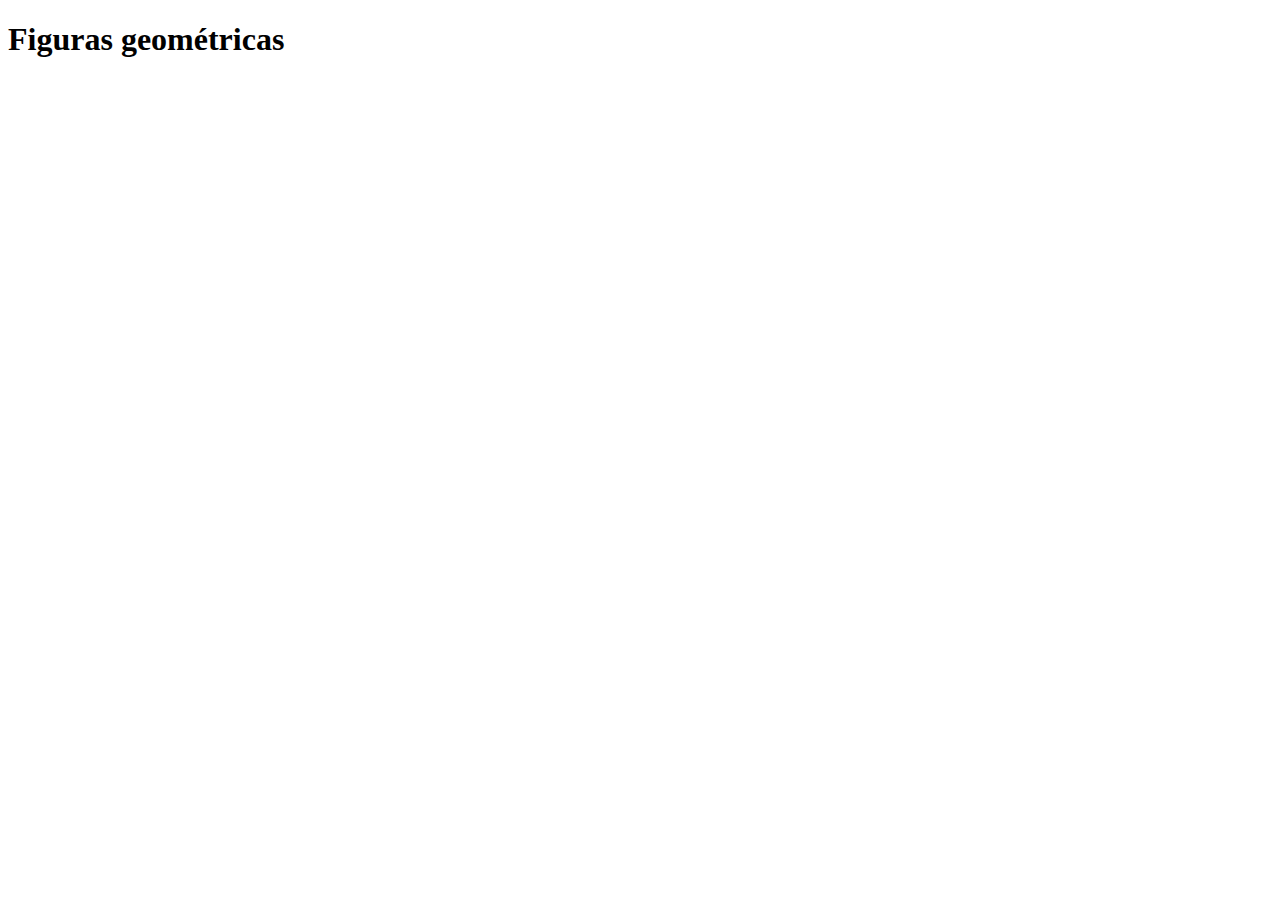
==== figuras.html @ e1929013 "Creando los primeros archivos del proyecto. Cálculando las figuras geométricas" ====
<!DOCTYPE html>
<html lang="en">
<head>
    <meta charset="UTF-8">
    <meta http-equiv="X-UA-Compatible" content="IE=edge">
    <meta name="viewport" content="width=device-width, initial-scale=1.0">
    <title>Figuras geométricas | Curso Práctico de Javascript en Platzi</title> 
</head>
<body>
    <h1>Figuras geométricas</h1>
    <script type="text/javascript" src="./figuras.js"></script>
</body>
</html>
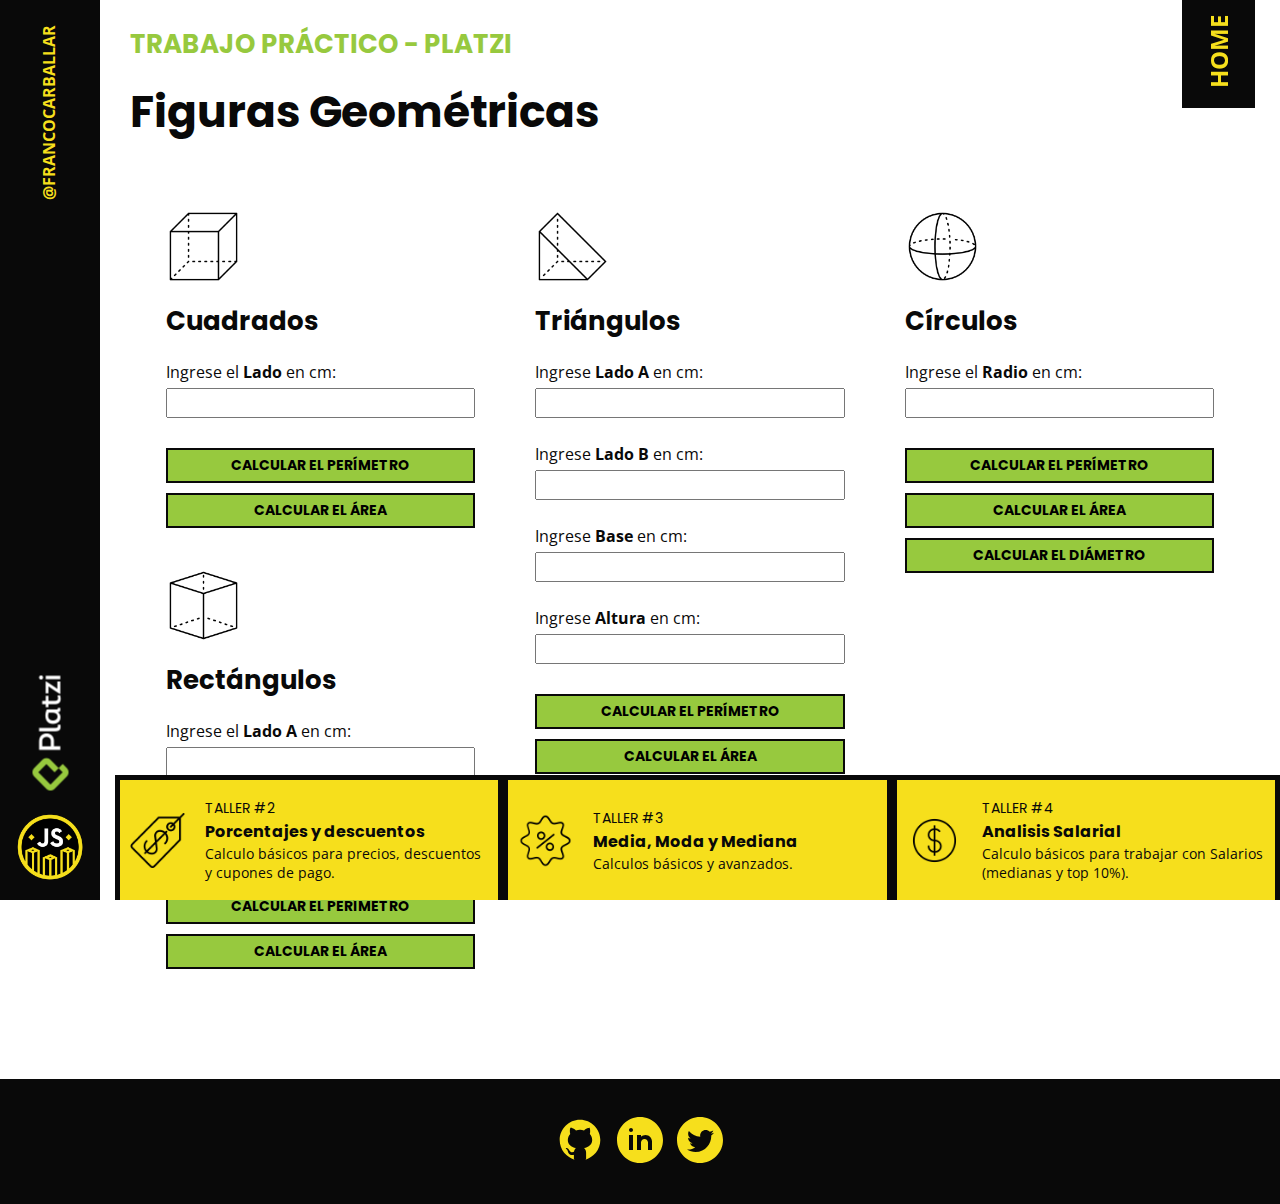
==== commit 19794de8: "Terminando la página de figuras geométricas, el diseño y la funcionalidad con JavaScript" ====
--- a/figuras.html
+++ b/figuras.html
@@ -4,10 +4,154 @@
     <meta charset="UTF-8">
     <meta http-equiv="X-UA-Compatible" content="IE=edge">
     <meta name="viewport" content="width=device-width, initial-scale=1.0">
+    <meta name="robots" content="index, follow">
+    <meta name="description" content="">
+    <link rel="preconnect" href="https://fonts.googleapis.com">
+    <link rel="preconnect" href="https://fonts.gstatic.com" crossorigin>
+    <link href="https://fonts.googleapis.com/css2?family=Open+Sans:wght@400;700&family=Poppins:wght@400;700&display=swap" rel="stylesheet">
+    <link rel="stylesheet" type="text/css" href="./css/mobile.css">
+    <link rel="stylesheet" type="text/css" href="./css/desktop.css" media="(min-width: 1024px")>
+    <link rel="shortcut icon" href="./assets/icons/cubo_rubik.png" type="image/x-icon">
     <title>Figuras geométricas | Curso Práctico de Javascript en Platzi</title> 
 </head>
 <body>
-    <h1>Figuras geométricas</h1>
-    <script type="text/javascript" src="./figuras.js"></script>
+    <header class="header">
+        <nav class="navbar">
+            <div>
+                <a href="./index.html">
+                    <img class="logo-js-challenge" src="assets/img/js-challenge-logo.png" alt="Logo de la escuela de JavaScript de Platzi">
+                </a>
+                <img class="logo-platzi" src="assets/img/platzi.webp" alt="Logotipo de la empresa Platzi">
+            </div>
+            <a class="user" href="https://www.linkedin.com/in/francocarballar/" target="_blank">@francocarballar</a>
+        </nav>
+    </header>
+    <main class="main">
+        <a class="home-btn" href="./index.html">HOME</a>
+        <header>
+            <h3>TRABAJO PRÁCTICO - PLATZI</h3>
+            <h1>Figuras Geométricas</h1>
+        </header>
+        <!-- CUADRADOS Y RECTANGULOS  -->
+        <section class="main-section">
+            <section  class="taller-card">
+                <img src="assets/icons/square.png" alt="Figura geométrica de un cubo" class="img-first">
+                <h2>Cuadrados</h2>
+                <form id="form-cuadrados">
+                    <label  for="inputCuadrado">Ingrese el <strong> Lado</strong> en cm:</label>
+                    <input type="number" name="lado" id="inputCuadrado" min="1">
+                    <p class="error" id="error-cuadrado"></p>
+                    <button class="btn-form btn-form-first" type="button" onclick="calcularPerimetroCuadrado()">Calcular el perímetro</button>
+                    <button class="btn-form" type="button" onclick="calcularAreaCuadrado()">Calcular el área</button>
+                </form>
+                <img src="assets/icons/cube.png" alt="Figura geométrica de un prisma rectángular">
+                <h2>Rectángulos</h2>
+                <form id="rectangulos">
+                    <label for="inputRectangulo1">Ingrese el <strong> Lado A</strong> en cm:</label>
+                    <input type="number" name="lado" id="inputRectangulo1" min="1">
+                    <p class="error" id="error-rectangulo-L1"></p>
+                    <label for="inputRectangulo2">Ingrese el <strong> Lado B</strong> en cm:</label>
+                    <input type="number" name="lado" id="inputRectangulo2" min="1"> 
+                    <p class="error" id="error-rectangulo-L2"></p>
+                    <button class="btn-form btn-form-first" type="button" onclick="calcularPerimetroRectangulo()">Calcular el perímetro</button>
+                    <button class="btn-form" type="button" onclick="calcularAreaRectangulo()">Calcular el área</button>
+                </form>
+            </section>
+            <!-- TRIÁNGULOS  -->
+            <section class="taller-card">
+                <img src="assets/icons/triangle.png" alt="Figura geométrica de un prisma triángular">
+                <h2>Triángulos</h2>
+                <form id="form-triangulos">
+                    <label for="inputTriangulo1">Ingrese <strong> Lado A</strong> en cm:</label>
+                    <input type="number" name="lado" id="inputTriangulo1" min="1">
+                    <p id="error-triangulo-L1" class="error"></p>
+                    <label for="inputTriangulo2">Ingrese <strong> Lado B</strong> en cm:</label>
+                    <input type="number" name="lado" id="inputTriangulo2" min="1">
+                    <p id="error-triangulo-L2" class="error"></p>
+                    <label for="inputBase">Ingrese <strong> Base</strong> en cm:</label>
+                    <input type="number" name="lado" id="inputBase" min="1">
+                    <p id="error-triangulo-base" class="error"></p>
+                    <label for="inputAltura">Ingrese <strong> Altura</strong> en cm:</label>
+                    <input type="number" name="lado" id="inputAltura" min="1">
+                    <p id="error-triangulo-altura" class="error"></p>
+                    <button class="btn-form btn-form-first" type="button" onclick="calcularPerimetroTriangulo();">Calcular el perímetro</button>
+                    <button class="btn-form" type="button" onclick="calcularAreaTriangulo();">calcular el área</button>
+                </form>
+            </section>
+            <!-- CIRCULOS  -->
+            <section class="taller-card">
+                <img src="assets/icons/circle.png" alt="Figura geométrica de una esfera">
+                <h2>Círculos</h2>
+                <form id="circulos">
+                    <label for="inputCirculo">Ingrese el <strong> Radio</strong> en cm:</label>
+                    <input type="number" name="lado" id="inputCirculo" min="1">
+                    <p class="error" id="error-circulo"></p>
+                    <button class="btn-form btn-form-first" type="button" onclick="calcularPerimetroCirculo();">Calcular el perímetro</button>
+                    <button class="btn-form" type="button" onclick="calcularAreaCirculo();">Calcular el área</button>
+                    <button class="btn-form" type="button" onclick="calcularDiametroCirculo();">Calcular el diámetro</button>
+                </form>
+            </section>
+        </section>
+        <!-- Nav Works  -->
+        <section class="nav-works">
+            <div class="card__item" id="card1" onclick="location.href='./taller-2.html'">
+                <img src="assets/icons/price.png" alt="">
+                <div>
+                    <h4>TALLER #2</h4>
+                    <h2>Porcentajes y descuentos</h2>
+                    <p>Calculo básicos para precios, descuentos y cupones de pago.</p>
+                </div>
+            </div>
+            <div class="card__item" id="card2" onclick="location.href='./taller-3.html'">
+                <img src="assets/icons/discount.png" alt="">
+                <div>
+                    <h4>TALLER #3</h4>
+                    <h2>Media, Moda y Mediana</h2>
+                    <p>Calculos básicos y avanzados.</p>
+                </div>
+            </div>
+            <div class="card__item" id="card3" onclick="location.href='./taller-4.html'">
+                <img src="assets/icons/dollar.png" alt="">
+                <div>
+                    <h4>TALLER #4</h4>
+                    <h2>Analisis Salarial</h2>
+                    <p>Calculo básicos para trabajar con Salarios (medianas y top 10%).</p>
+                </div>
+            </div>
+        </section>
+        <!-- Overlay Results  -->
+        <section class="overlay" id="overlay">
+            <div class="result" id="result">
+                <p>
+                    <span class="result-close" onclick="closeOverlay()">x</span>
+                </p>
+                <img id="resultIMG" alt="Imágen de el resultado del cálculo con la figura geométrica">
+                <h2 id="resultH2"></h2>
+                <h4 id="resultH4"></h4>
+            </div>
+        </section>
+    </main>
+    <footer class="footer">
+        <nav>
+            <ul>
+                <li>
+                    <a href="https://github.com/francocarballar" target="_blank">
+                        <img src="./assets/icons/logo_github.svg" alt="Logotipo de la empresa GitHub">
+                    </a>
+                </li>
+                <li>
+                    <a href="https://linkedin.com/in/francocarballar" target="_blank">
+                        <img src="./assets/icons/logo_linkedin.svg" alt="Logotipo de la empresa LinkedIn">
+                    </a>
+                </li>
+                <li>
+                    <a href="https://twitter.com/francocarballa" target="_blank">
+                        <img src="./assets/icons/logo_twitter.svg" alt="Logotipo de la empresa Twitter">
+                    </a>
+                </li>
+            </ul>
+        </nav>
+    </footer>
+    <script type="text/javascript" src="./js/figuras.js"></script>
 </body>
 </html>--- a/css/mobile.css
+++ b/css/mobile.css
@@ -0,0 +1,370 @@
+:root {
+    --primary-color: #F6DF1C;
+    --secondary-color: #090909;
+    --tertiary-color: #97C93E;
+    --error-color: #FF3535;
+    --title-mobile: 2.4rem;
+    --subtitle-mobile: 1.6rem;
+    --font-size-mobile: 1.4rem;
+    --title-desktop: 4.4rem;
+    --subtitle-desktop: 2.6rem;
+    --font-size-desktop: 1.6rem;
+}
+* {
+    box-sizing: border-box;
+    margin: 0;
+    padding: 0;
+}
+html {
+    font-size: 62.5%;
+}
+body {
+    position: relative;
+    width: 100vw;
+    height: 100vh;
+    font-family: "Open Sans", sans-serif;
+    color: var(--secondary-color);
+    overflow-x: hidden;
+}
+h1, h2, h3, h4, h5, h6 {
+    font-family: "Poppins", sans-serif;
+}
+
+/* Estilos del encabezado */
+
+.header {
+    height: 100px;
+    width: 100%;
+    background-color: var(--secondary-color);
+}
+.header 
+.navbar {
+    display: flex;
+    justify-content: space-between;
+    align-items: center;
+    padding: 15px 30px;
+    width: 100%;
+    height: 100%;
+}
+.header 
+.navbar
+.logo-js-challenge {
+    width: 70px;
+    height: 70px;
+}
+.header 
+.navbar
+.logo-platzi {
+    display: none;
+}
+.header 
+.navbar
+.user {
+    font-size: var(--subtitle-mobile);
+    font-weight: bold;
+    color: var(--primary-color);
+    text-transform: uppercase;
+    text-decoration: none;
+}
+.header 
+.navbar
+.user::after {
+    content: "";
+    width: 0%;
+    height: 3px;
+    display: block;
+    background: var(--primary-color);
+    transition: 300ms;
+}
+.header 
+.navbar
+.user:hover::after {
+    width: 100%;
+}
+
+/* Estilos del cuerpo principal */
+
+.main {
+    padding: 0 30px;
+    padding-top: 25px;
+}
+.main 
+.home-btn {
+    display: none;
+    position: fixed;
+    right: 0;
+    top: 10px;
+    background: var(--secondary-color);
+    font-size: var(--title-mobile);
+    text-decoration: none;
+    font-weight: bold;
+    color: var(--primary-color);
+    padding: 20px 30px 20px 20px;
+    transform: rotate(-90deg) translateX(0);
+    transition: all 0.5s;
+}
+.main
+header
+h3 {
+    font-size: var(--subtitle-mobile);
+    color: var(--tertiary-color);
+    text-transform: uppercase;
+}
+.main
+header
+h1 {
+    margin-top: 15px;
+    margin-bottom: 15px;
+    font-size: var(--title-mobile);
+}
+.main
+.taller-card
+img {
+    margin-top: 40px;
+    margin-bottom: 15px;
+    width: 55px;
+    height: 55px;
+}
+.main
+.taller-card
+.img-first {
+    margin-top: 15px;
+}
+.main
+.taller-card
+h2 {
+    font-size: var(--subtitle-mobile);
+}
+.main
+.taller-card
+form {
+    display: flex;
+    flex-direction: column;
+    justify-content: center;
+    align-items: flex-start;
+}
+.main
+.taller-card
+form
+label {
+    margin-top: 20px;
+    margin-bottom: 5px;
+    width: 100%;
+    font-size: var(--font-size-mobile);
+}
+.main
+.taller-card
+form
+input {
+    margin-bottom: 5px;
+    padding: 0 15px;
+    width: 100%;
+    height: 30px;
+    font-size: var(--font-size-mobile);
+}
+.main
+.taller-card
+form
+input:hover {
+    border: 1px solid var(--tertiary-color);
+    outline: 1px solid var(--tertiary-color);
+}
+.main
+.taller-card
+form
+input:focus {
+    border: 1px solid var(--tertiary-color);
+    outline: 1px solid var(--tertiary-color);
+}
+.main
+.taller-card
+form
+input:active {
+    border: 1px solid var(--tertiary-color);
+    outline: 1px solid var(--tertiary-color);
+}
+.main
+.taller-card
+form
+.error {
+    width: 100%;
+    font-size: var(--font-size-mobile);
+    color: var(--error-color);
+}
+.main
+.taller-card
+form
+.btn-form {
+    margin-top: 10px;
+    padding: 5px;
+    width: 100%;
+    font-size: var(--font-size-mobile);
+    font-weight: bold;
+    font-family: "Poppins", sans-serif;
+    text-transform: uppercase;
+    background-color: var(--tertiary-color);
+    border: 2px solid var(--secondary-color);
+    transition: all 0.2s;
+    cursor: pointer;
+} 
+.main
+.taller-card
+form
+.btn-form-first {
+    margin-top: 25px;
+}
+.main
+.taller-card 
+form 
+.btn-form:hover {
+    box-shadow: 1px 1px 10px #3d501b;
+}
+.main
+.overlay {
+    display: none;
+    place-items: center;
+    position: fixed;
+    top: 0;
+    left: 0;
+    width: 100%;
+    height: 100vh;
+    z-index: 100;
+    background-color: rgba(9, 9, 9, 0.6);
+}
+.main
+.overlay
+.result {
+    display: flex;
+    flex-direction: column;
+    justify-content: center;
+    align-items: center;
+    text-align: center;
+    position: relative;
+    top: calc(50% - 150px);
+    left: calc(50% - 150px);
+    padding: 10px;
+    width: 300px;
+    height: 300px;
+    background-color: #F6DF1C;
+    border: 5px solid #090909;
+}
+.main
+.overlay
+.result
+.result-close {
+    position: absolute;
+    top: 10px;
+    right: 25px;
+    font-size: var(--title-mobile);
+    font-weight: bold;
+    color: var(--secondary-color);
+    cursor: pointer;
+}
+.main
+.overlay
+.result
+#resultIMG {
+    margin: 15px 0;
+    width: 55px;
+    height: 55px;
+}
+.main
+.overlay
+.result
+#resultH2 {
+    margin-bottom: 15px;
+    font-size: var(--title-mobile);
+    font-weight: bold;
+    color: var(--secondary-color);
+}
+.main
+.overlay
+.result
+#resultH4 {
+    font-size: var(--subtitle-mobile);
+    font-weight: 400;
+    color: var(--secondary-color);
+}
+.main
+.nav-works {
+    display: flex;
+    flex-direction: column;
+    justify-content: center;
+    align-items: center;
+    margin-top: 50px;
+}
+.main
+.nav-works
+.card__item {
+    display: flex;
+    flex-direction: row;
+    justify-content: flex-start;
+    align-items: center;
+    padding: 15px 10px;
+    width: 100vw;
+    height: auto;
+    background-color: var(--primary-color);
+    border-top: 5px solid var(--secondary-color);
+    border-right: 5px solid var(--secondary-color);
+    border-left: 5px solid var(--secondary-color);
+    transition: all 0.3s;
+    cursor: pointer;
+}
+.nav-works 
+.card__item:hover{
+    background-color: var(--primary-color);
+    border: none;
+}
+.main
+.nav-works
+.card__item
+img {
+    margin-right: 20px;
+    width: 55px;
+    height: 55px;
+}
+.main
+.nav-works
+.card__item
+h4 {
+    font-size: var(--font-size-mobile);
+    font-weight: 400;
+}
+.main
+.nav-works
+.card__item
+h2 {
+    font-size: var(--subtitle-mobile);
+    font-weight: bold;
+}
+.main
+.nav-works
+.card__item
+p {
+    font-size: var(--font-size-mobile);
+    font-weight: 400;
+}
+
+/* Estilos del pié de página */
+
+.footer {
+    display: flex;
+    flex-direction: row;
+    justify-content: center;
+    align-items: center;
+    height: 100px;
+    width: 100%;
+    background-color: var(--secondary-color);
+}
+.footer
+ul {
+    display: flex;
+    flex-direction: row;
+    list-style: none;
+}
+.footer
+img {
+    margin: 0 5px;
+    width: 30px;
+    height: 30px;
+}--- a/css/desktop.css
+++ b/css/desktop.css
@@ -0,0 +1,147 @@
+/* Estilos del encabezado */
+
+.header {
+    position: fixed;
+    z-index: 50;
+    height: 100vh;
+    width: 100px;
+}
+.header 
+.navbar {
+    display: flex;
+    flex-direction: column-reverse;
+    justify-content: space-between;
+    align-items: center;
+    width: 100%;
+    height: 100%;
+}
+.header 
+.navbar
+div {
+    display: flex;
+    flex-direction: column-reverse;
+    justify-content: space-between;
+    align-items: center;
+    width: 100%;
+    height: 170px;
+}
+.header 
+.navbar
+.logo-platzi {
+    display: block;
+    transform: rotate(-90deg);
+}
+.header 
+.navbar
+.user {
+    position: absolute;
+    top: 100px;
+    font-size: var(--subtitle-mobile);
+    transform: rotate(-90deg);
+}
+/* Estilos del cuerpo principal */
+
+.main {
+    position: absolute;
+    right: 0;
+    padding-bottom: 100px;
+    width: calc(100% - 100px);
+}
+.main 
+.home-btn {
+    display: block;
+}
+.main
+.main-section {
+    display: grid;
+    justify-content: center;
+    align-items: flex-start;
+    grid-template-columns: 33% 33% 33%;
+}
+.main
+header
+h3 {
+    font-size: var(--subtitle-desktop);
+}
+.main
+header
+h1 {
+    font-size: var(--title-desktop);
+}
+.main
+.taller-card {
+    padding: 10px 30px;
+}
+.main
+.taller-card
+img {
+    width: 75px;
+    height: 75px;
+}
+.main
+.taller-card
+.img-first {
+    margin-top: 40px;
+}
+.main
+.taller-card
+h2 {
+    font-size: var(--subtitle-desktop);
+}
+.main
+.taller-card
+form
+label {
+    font-size: var(--font-size-desktop);
+}
+.main
+.taller-card
+form
+input {
+    font-size: var(--font-size-desktop);
+}
+.main
+.taller-card
+form
+.error {
+    font-size: var(--font-size-desktop);
+}
+.main
+.nav-works {
+    display: flex;
+    flex-direction: row;
+    justify-content: center;
+    align-items: center;
+    margin-top: 0;
+    position: fixed;
+    bottom: 0;
+    right: 0;
+    width: calc(100vw - 115px);
+}
+.main
+.nav-works
+.card__item {
+    width: 100%;
+    height: 125px;
+    z-index: 100;
+    background-color: var(--primary-color);
+    border-top: 5px solid var(--secondary-color);
+    border-right: 5px solid var(--secondary-color);
+    border-left: 5px solid var(--secondary-color);
+    transition: all 0.3s;
+    cursor: pointer;
+}
+
+/* Estilos del pié de página */
+
+.footer {
+    position: absolute;
+    top: 1079px;
+    height: 125px;
+}
+.footer
+img {
+    margin: 0 5px;
+    width: 50px;
+    height: 50px;
+}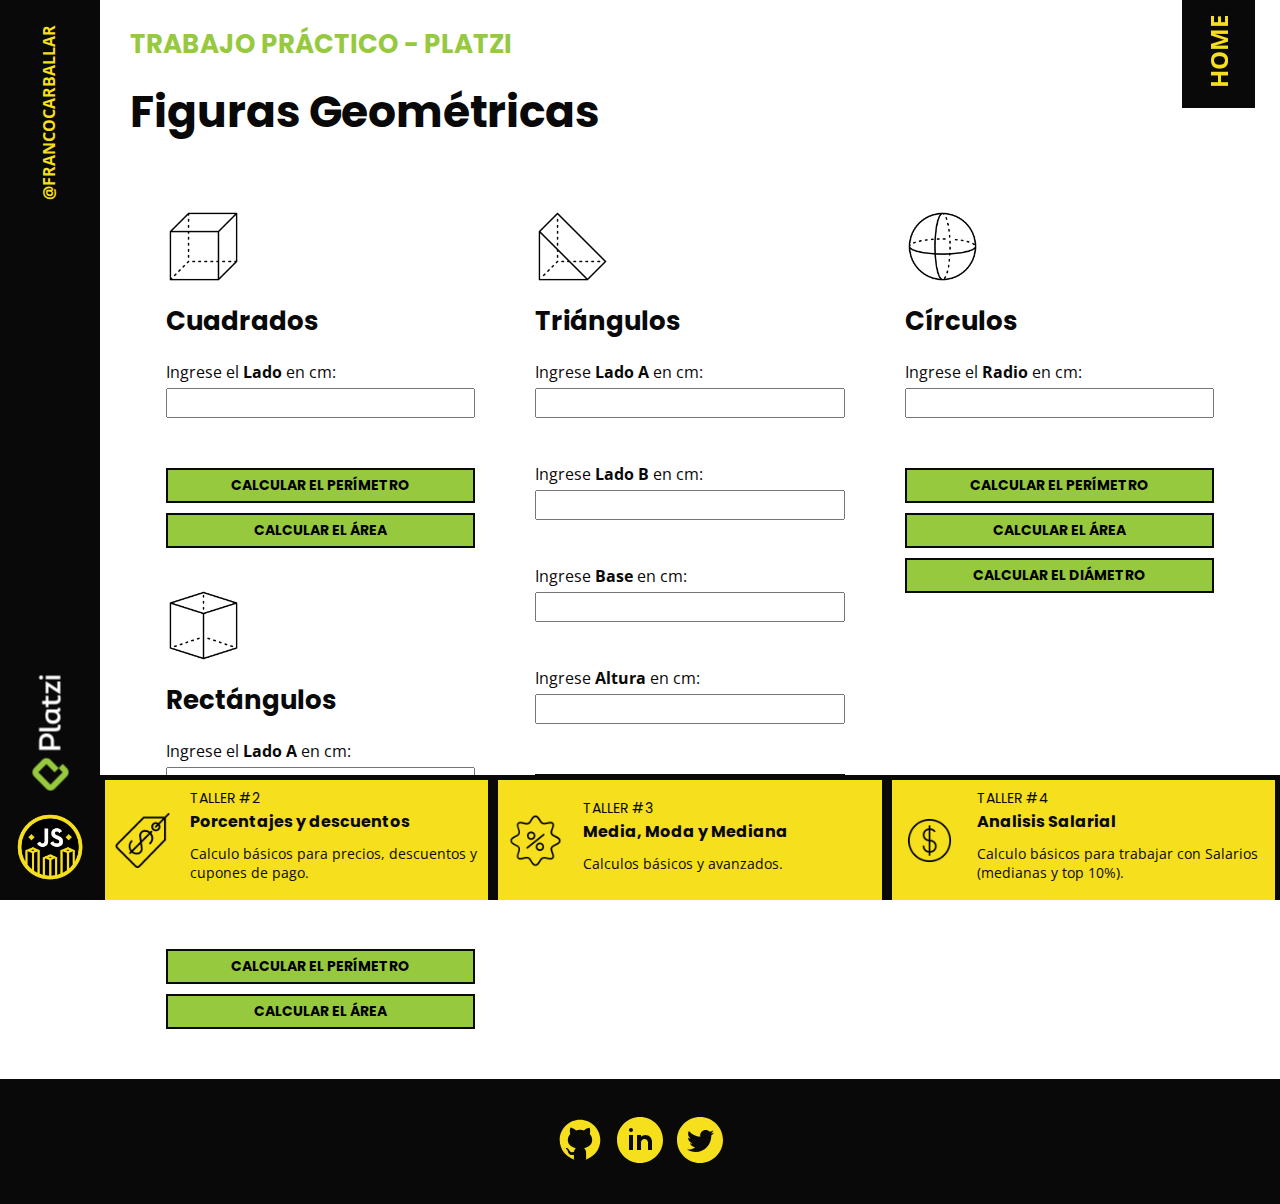
==== commit ffe20359: "Terminando index.html" ====
--- a/figuras.html
+++ b/figuras.html
@@ -94,7 +94,7 @@
         </section>
         <!-- Nav Works  -->
         <section class="nav-works">
-            <div class="card__item" id="card1" onclick="location.href='./taller-2.html'">
+            <div class="card__item" id="card2" onclick="location.href='./taller-2.html'">
                 <img src="assets/icons/price.png" alt="">
                 <div>
                     <h4>TALLER #2</h4>
@@ -102,7 +102,7 @@
                     <p>Calculo básicos para precios, descuentos y cupones de pago.</p>
                 </div>
             </div>
-            <div class="card__item" id="card2" onclick="location.href='./taller-3.html'">
+            <div class="card__item" id="card3" onclick="location.href='./taller-3.html'">
                 <img src="assets/icons/discount.png" alt="">
                 <div>
                     <h4>TALLER #3</h4>
@@ -110,7 +110,7 @@
                     <p>Calculos básicos y avanzados.</p>
                 </div>
             </div>
-            <div class="card__item" id="card3" onclick="location.href='./taller-4.html'">
+            <div class="card__item" id="card4" onclick="location.href='./taller-4.html'">
                 <img src="assets/icons/dollar.png" alt="">
                 <div>
                     <h4>TALLER #4</h4>
--- a/css/mobile.css
+++ b/css/mobile.css
@@ -15,6 +15,10 @@
     margin: 0;
     padding: 0;
 }
+*::selection {
+    color: var(--secondary-color);
+    background-color: var(--primary-color);
+}
 html {
     font-size: 62.5%;
 }
@@ -300,9 +304,9 @@
     flex-direction: row;
     justify-content: flex-start;
     align-items: center;
-    padding: 15px 10px;
+    padding: 25px 10px;
     width: 100vw;
-    height: auto;
+    height: 130px;
     background-color: var(--primary-color);
     border-top: 5px solid var(--secondary-color);
     border-right: 5px solid var(--secondary-color);
--- a/css/desktop.css
+++ b/css/desktop.css
@@ -50,6 +50,23 @@
 .main 
 .home-btn {
     display: block;
+}
+.main
+.information-container {
+    width: calc(100vw - 600px);
+}
+.main
+section
+p {
+    margin: 10px 0;
+    font-size: var(--subtitle-mobile);
+}
+.main
+section
+ul {
+    margin-bottom: 35px;
+    font-size: var(--font-size-desktop);
+    list-style: none;
 }
 .main
 .main-section {
@@ -116,7 +133,7 @@
     position: fixed;
     bottom: 0;
     right: 0;
-    width: calc(100vw - 115px);
+    width: calc(100vw - 100px);
 }
 .main
 .nav-works
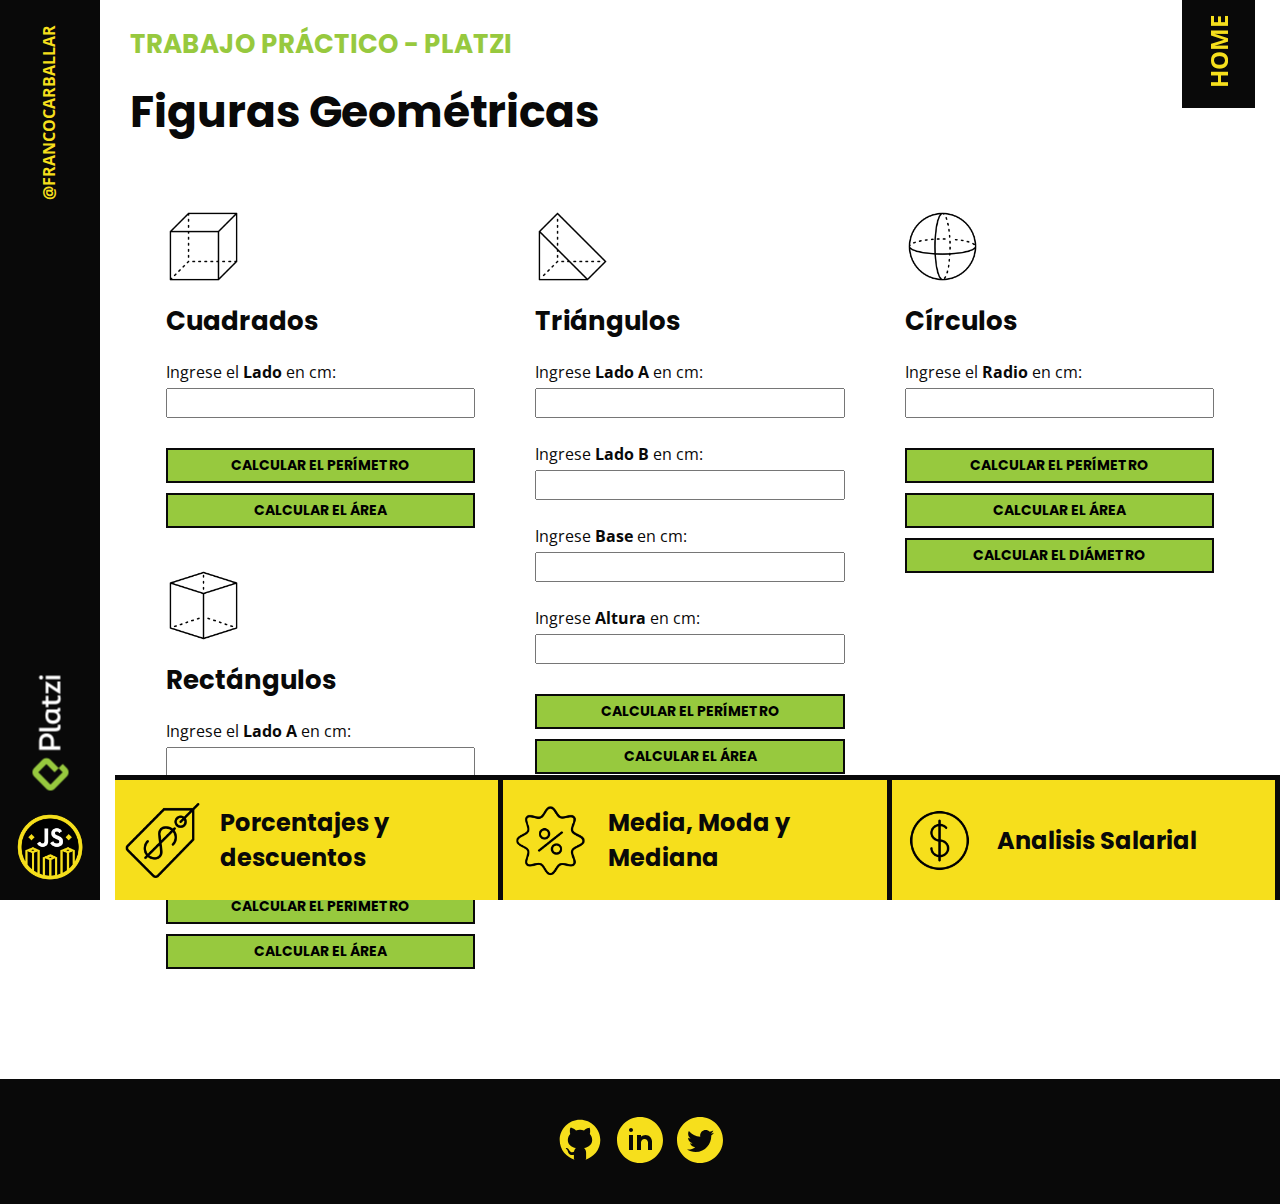
==== commit c7a9acbc: "Terminé la página de descuentos, tanto la parte de HTML y CSS, como JavaScript" ====
--- a/figuras.html
+++ b/figuras.html
@@ -1,5 +1,5 @@
 <!DOCTYPE html>
-<html lang="en">
+<html lang="es">
 <head>
     <meta charset="UTF-8">
     <meta http-equiv="X-UA-Compatible" content="IE=edge">
@@ -94,7 +94,7 @@
         </section>
         <!-- Nav Works  -->
         <section class="nav-works">
-            <div class="card__item" id="card2" onclick="location.href='./taller-2.html'">
+            <div class="card__item" id="card2" onclick="location.href='./descuentos.html'">
                 <img src="assets/icons/price.png" alt="">
                 <div>
                     <h4>TALLER #2</h4>
--- a/css/mobile.css
+++ b/css/mobile.css
@@ -92,6 +92,19 @@
     padding: 0 30px;
     padding-top: 25px;
 }
+.main
+section
+p {
+    margin: 10px 0;
+    font-size: var(--subtitle-mobile);
+}
+.main
+section
+ul {
+    margin-bottom: 35px;
+    font-size: var(--font-size-mobile);
+    list-style: none;
+}
 .main 
 .home-btn {
     display: none;
@@ -141,6 +154,12 @@
 }
 .main
 .taller-card
+.subtitle-cupones {
+    margin-top: 25px;
+    margin-bottom: 15px;
+}
+.main
+.taller-card
 form {
     display: flex;
     flex-direction: column;
@@ -191,6 +210,7 @@
 .taller-card
 form
 .error {
+    display: none;
     width: 100%;
     font-size: var(--font-size-mobile);
     color: var(--error-color);
@@ -309,8 +329,6 @@
     height: 130px;
     background-color: var(--primary-color);
     border-top: 5px solid var(--secondary-color);
-    border-right: 5px solid var(--secondary-color);
-    border-left: 5px solid var(--secondary-color);
     transition: all 0.3s;
     cursor: pointer;
 }
--- a/css/desktop.css
+++ b/css/desktop.css
@@ -107,6 +107,11 @@
 }
 .main
 .taller-card
+.subtitle-cupones {
+    margin-top: 125px;
+}
+.main
+.taller-card
 form
 label {
     font-size: var(--font-size-desktop);
@@ -124,29 +129,78 @@
     font-size: var(--font-size-desktop);
 }
 .main
+.overlay
+.result {
+    top: calc(50% - 200px);
+    left: calc(50% - 300px);
+    width: 600px;
+    height: 400px;
+}
+.main
+.overlay
+.result
+.result-close {
+    font-size: var(--title-desktop);
+}
+.main
+.overlay
+.result
+#resultIMG {
+    width: 100px;
+    height: 100px;
+}
+.main
+.overlay
+.result
+#resultH2 {
+    font-size: var(--title-desktop);
+}
+.main
+.overlay
+.result
+#resultH4 {
+    font-size: var(--subtitle-desktop);
+}
+.main
 .nav-works {
-    display: flex;
     flex-direction: row;
-    justify-content: center;
-    align-items: center;
     margin-top: 0;
     position: fixed;
     bottom: 0;
     right: 0;
-    width: calc(100vw - 100px);
+    width: calc(100vw - 115px);
 }
 .main
 .nav-works
 .card__item {
     width: 100%;
     height: 125px;
-    z-index: 100;
-    background-color: var(--primary-color);
-    border-top: 5px solid var(--secondary-color);
     border-right: 5px solid var(--secondary-color);
-    border-left: 5px solid var(--secondary-color);
-    transition: all 0.3s;
-    cursor: pointer;
+}
+.main
+.nav-works
+.card__item
+img {
+    width: 75px;
+    height: 75px;
+}
+.main
+.nav-works
+.card__item
+h4 {
+    display: none;
+}
+.main
+.nav-works
+.card__item
+h2 {
+    font-size: var(--title-mobile);
+}
+.main
+.nav-works
+.card__item
+p {
+    display: none;
 }
 
 /* Estilos del pié de página */
